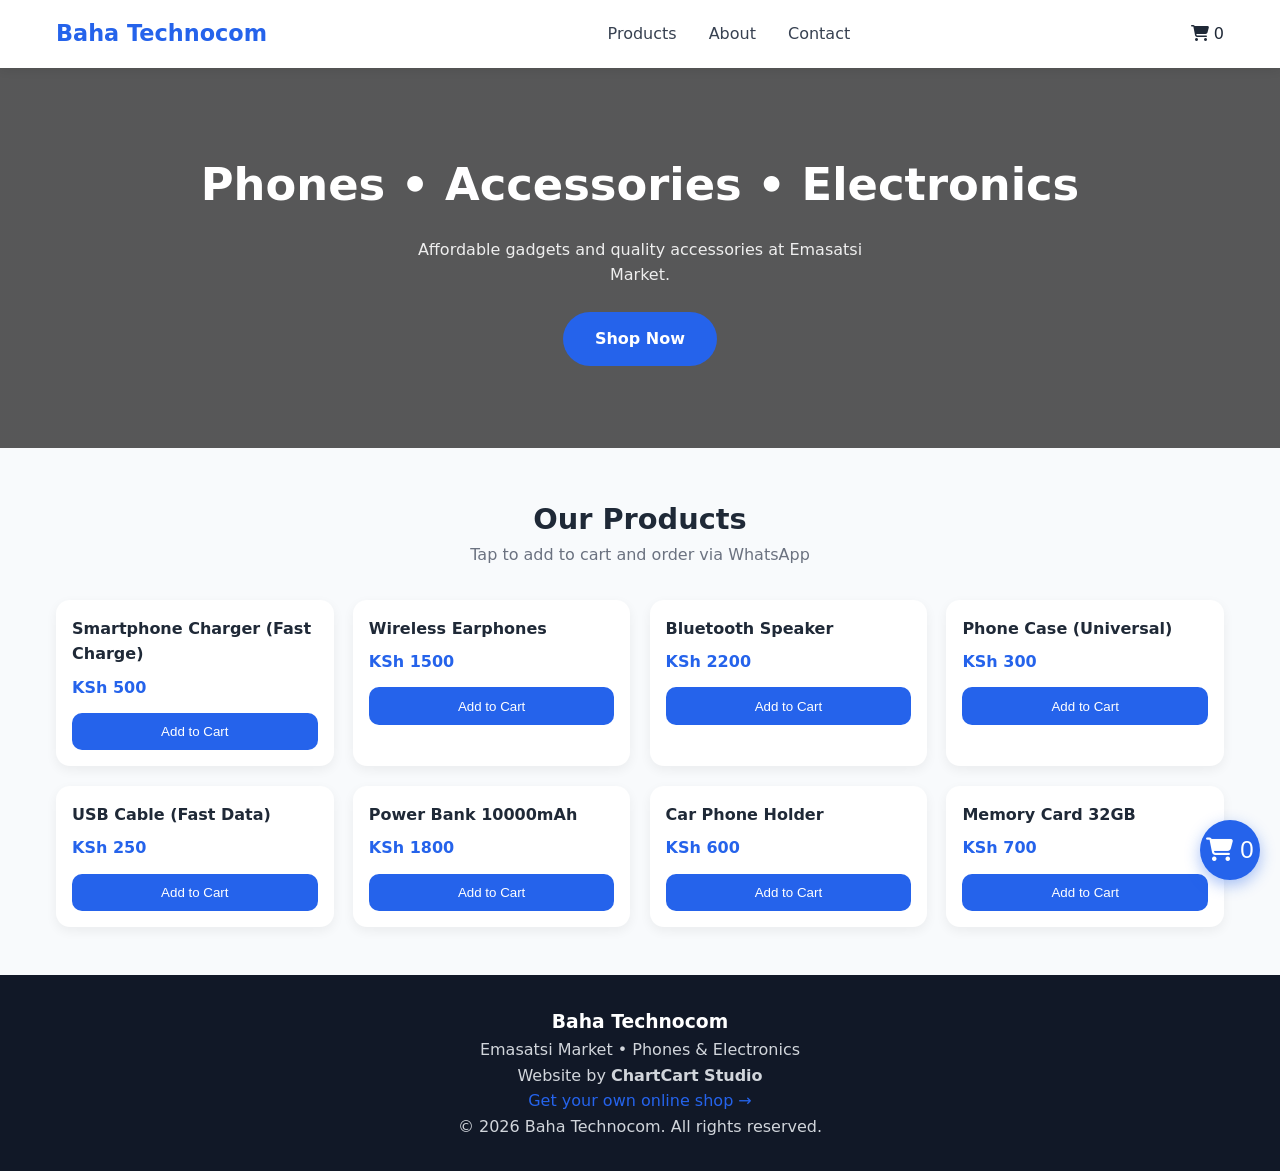
==== index.html @ d466d5eb "Add files via upload" ====
<!DOCTYPE html>
<html lang="en">
<head>
    <meta charset="UTF-8">
    <meta name="viewport" content="width=device-width, initial-scale=1.0">
    <meta name="description" content="Baha Technocom - Phones, electronics & accessories at affordable prices in Emasatsi Market. Order easily via WhatsApp.">
    
    <title>Baha Technocom | Electronics & Phone Accessories</title>

    <link rel="stylesheet" href="style.css">
    <link rel="stylesheet" href="https://cdnjs.cloudflare.com/ajax/libs/font-awesome/6.5.1/css/all.min.css">
</head>

<body>

    <!-- NAVBAR -->
    <nav class="navbar">
        <div class="nav-container">
            <div class="logo">
                <h1>Baha Technocom</h1>
            </div>

            <div class="nav-links">
                <a href="#menu">Products</a>
                <a href="about.html">About</a>
                <a href="contact.html">Contact</a>
            </div>

            <div class="cart-icon" onclick="toggleCart()">
                <i class="fas fa-shopping-cart"></i>
                <span id="cart-count" class="cart-count">0</span>
            </div>

            <button class="hamburger" onclick="toggleMobileMenu()">
                <i class="fas fa-bars"></i>
            </button>
        </div>

        <!-- MOBILE MENU -->
        <div id="mobile-menu" class="mobile-menu">
            <a href="#menu" onclick="toggleMobileMenu()">Products</a>
            <a href="about.html" onclick="toggleMobileMenu()">About</a>
            <a href="contact.html" onclick="toggleMobileMenu()">Contact</a>
        </div>
    </nav>

    <!-- HERO -->
    <header class="hero">
        <div class="hero-content">
            <h2>Phones • Accessories • Electronics</h2>
            <p>Affordable gadgets and quality accessories at Emasatsi Market.</p>
            <a href="#menu" class="btn-primary">Shop Now</a>
        </div>
    </header>

    <!-- PRODUCTS -->
    <section id="menu" class="menu-section">
        <div class="section-header">
            <h2>Our Products</h2>
            <p>Tap to add to cart and order via WhatsApp</p>
        </div>

        <div id="products-container" class="products-grid">
            <!-- Loaded via JS -->
        </div>
    </section>

    <!-- CART SIDEBAR -->
    <div id="cart-sidebar" class="cart-sidebar">

        <div class="cart-header">
            <h3>Your Cart</h3>
            <button onclick="toggleCart()" class="close-btn">✕</button>
        </div>

        <div id="cart-items" class="cart-items"></div>

        <div class="cart-total">
            <div class="total-row">
                <span>Subtotal:</span>
                <span id="subtotal">KSh 0</span>
            </div>

            <div class="grand-total">
                <span>Total:</span>
                <span id="grand-total">KSh 0</span>
            </div>
        </div>

        <button onclick="sendOrderToWhatsApp()" class="btn-whatsapp">
            <i class="fab fa-whatsapp"></i>
            Order via WhatsApp
        </button>
    </div>

    <!-- FLOATING CART -->
    <button onclick="toggleCart()" class="floating-cart-btn">
        <i class="fas fa-shopping-cart"></i>
        <span id="floating-cart-count">0</span>
    </button>

    <!-- FOOTER -->
    <footer class="footer">
        <div class="footer-content">

            <div class="shop-info">
                <h3>Baha Technocom</h3>
                <p>Emasatsi Market • Phones & Electronics</p>
            </div>

            <div class="made-by">
                <p>Website by <strong>ChartCart Studio</strong></p>
                <a href="https://wa.me/254115652612" target="_blank" class="start-own">
                    Get your own online shop →
                </a>
            </div>

            <div class="copyright">
                &copy; 2026 Baha Technocom. All rights reserved.
            </div>

        </div>
    </footer>

    <!-- SCRIPTS -->
    <script src="config.js"></script>
    <script src="products.json"></script>
    <script src="script.js"></script>

</body>
</html>
---- style.css ----
* {
    margin: 0;
    padding: 0;
    box-sizing: border-box;
}

body {
    font-family: 'Inter', system-ui, -apple-system, sans-serif;
    line-height: 1.6;
    color: #1f2937;
    background-color: #f8fafc;
}

/* ================= NAVBAR ================= */
.navbar {
    background: white;
    box-shadow: 0 2px 10px rgba(0,0,0,0.08);
    position: sticky;
    top: 0;
    z-index: 1000;
}

.nav-container {
    max-width: 1200px;
    margin: 0 auto;
    padding: 1rem;
    display: flex;
    justify-content: space-between;
    align-items: center;
}

.logo h1 {
    font-size: 1.4rem;
    font-weight: 700;
    color: #2563eb;
}

.nav-links {
    display: none;
    gap: 2rem;
}

.nav-links a {
    text-decoration: none;
    color: #374151;
    font-weight: 500;
}

.nav-links a:hover {
    color: #2563eb;
}

.hamburger {
    background: none;
    border: none;
    font-size: 1.8rem;
    cursor: pointer;
}

/* ================= HERO ================= */
.hero {
    background: linear-gradient(rgba(0,0,0,0.65), rgba(0,0,0,0.65)),
    url('https://res.cloudinary.com/YOUR_CLOUD/image/upload/electronics-hero.jpg')
    center/cover no-repeat;

    color: white;
    text-align: center;
    padding: 5rem 1rem;
    min-height: 380px;
    display: flex;
    align-items: center;
    justify-content: center;
}

.hero-content h2 {
    font-size: 2.2rem;
    margin-bottom: 1rem;
}

.hero-content p {
    max-width: 500px;
    margin: auto;
    opacity: 0.9;
}

.btn-primary {
    margin-top: 1.5rem;
    display: inline-block;
    background: #2563eb;
    color: white;
    padding: 0.9rem 2rem;
    border-radius: 30px;
    text-decoration: none;
    font-weight: 600;
}

.btn-primary:hover {
    background: #1d4ed8;
}

/* ================= SECTION ================= */
.menu-section {
    max-width: 1200px;
    margin: 3rem auto;
    padding: 0 1rem;
}

.section-header {
    text-align: center;
    margin-bottom: 2rem;
}

.section-header h2 {
    font-size: 1.8rem;
}

.section-header p {
    color: #6b7280;
}

/* ================= PRODUCTS GRID ================= */
.products-grid {
    display: grid;
    grid-template-columns: repeat(auto-fill, minmax(180px, 1fr));
    gap: 1.2rem;
}

/* product card */
.product-card {
    background: white;
    border-radius: 14px;
    overflow: hidden;
    box-shadow: 0 4px 12px rgba(0,0,0,0.06);
    transition: transform 0.2s ease;
}

.product-card:hover {
    transform: translateY(-4px);
}

.product-image {
    width: 100%;
    height: 150px;
    object-fit: cover;
}

.product-info {
    padding: 1rem;
}

.product-info h3 {
    font-size: 1rem;
    margin-bottom: 0.5rem;
}

.price {
    color: #2563eb;
    font-weight: 700;
    margin-bottom: 0.8rem;
}

.add-to-cart-btn {
    width: 100%;
    background: #2563eb;
    color: white;
    border: none;
    padding: 0.7rem;
    border-radius: 10px;
    cursor: pointer;
}

.add-to-cart-btn:hover {
    background: #1d4ed8;
}

/* ================= CART ================= */
.cart-sidebar {
    position: fixed;
    right: -100%;
    top: 0;
    width: 100%;
    max-width: 380px;
    height: 100vh;
    background: white;
    box-shadow: -5px 0 20px rgba(0,0,0,0.15);
    transition: right 0.3s ease;
    display: flex;
    flex-direction: column;
    z-index: 2000;
}

.cart-sidebar.open {
    right: 0;
}

.cart-header {
    padding: 1rem;
    border-bottom: 1px solid #eee;
    display: flex;
    justify-content: space-between;
}

.close-btn {
    border: none;
    background: none;
    font-size: 1.5rem;
    cursor: pointer;
}

.cart-items {
    flex: 1;
    padding: 1rem;
    overflow-y: auto;
}

.cart-total {
    padding: 1rem;
    border-top: 1px solid #eee;
}

.total-row, .grand-total {
    display: flex;
    justify-content: space-between;
    margin: 0.5rem 0;
}

.grand-total {
    font-weight: 700;
    font-size: 1.2rem;
}

/* ================= WHATSAPP BUTTON ================= */
.btn-whatsapp {
    margin: 1rem;
    background: #25D366;
    color: white;
    border: none;
    padding: 1rem;
    border-radius: 30px;
    font-weight: 600;
    cursor: pointer;
}

/* ================= FLOATING CART ================= */
.floating-cart-btn {
    position: fixed;
    bottom: 20px;
    right: 20px;
    background: #2563eb;
    color: white;
    width: 60px;
    height: 60px;
    border-radius: 50%;
    border: none;
    font-size: 1.5rem;
    box-shadow: 0 5px 15px rgba(37,99,235,0.4);
}

/* ================= FOOTER ================= */
.footer {
    background: #111827;
    color: #d1d5db;
    padding: 2rem 1rem;
    margin-top: 3rem;
    text-align: center;
}

.footer h3 {
    color: white;
}

.start-own {
    color: #2563eb;
    text-decoration: none;
}

/* ================= MOBILE MENU ================= */
.mobile-menu {
    display: none;
    flex-direction: column;
    background: white;
    padding: 1rem;
}

.mobile-menu a {
    padding: 0.8rem;
    text-decoration: none;
    color: #333;
    border-bottom: 1px solid #eee;
}

/* ================= DESKTOP IMPROVEMENTS ================= */
@media (min-width: 768px) {
    .nav-links {
        display: flex;
    }

    .hamburger {
        display: none;
    }

    .hero-content h2 {
        font-size: 2.8rem;
    }

    .products-grid {
        grid-template-columns: repeat(auto-fill, minmax(220px, 1fr));
    }

    .product-image {
        height: 180px;
    }
}
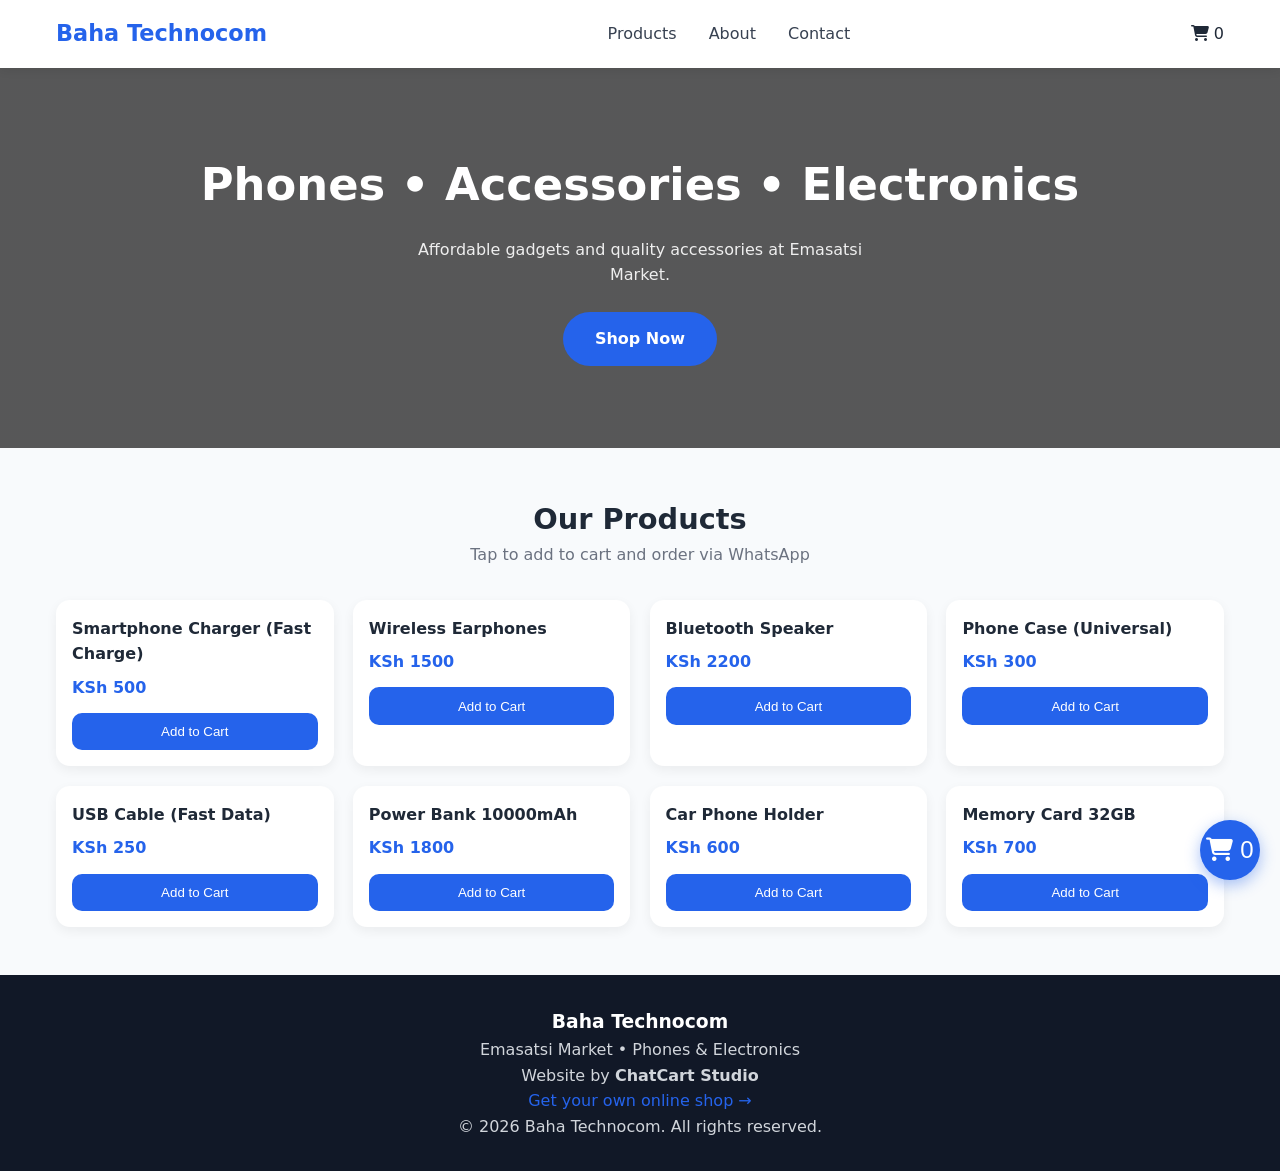
==== commit f3c200c4: "Update index.html" ====
--- a/index.html
+++ b/index.html
@@ -109,7 +109,7 @@
             </div>
 
             <div class="made-by">
-                <p>Website by <strong>ChartCart Studio</strong></p>
+                <p>Website by <strong>ChatCart Studio</strong></p>
                 <a href="https://wa.me/254115652612" target="_blank" class="start-own">
                     Get your own online shop →
                 </a>
@@ -128,4 +128,4 @@
     <script src="script.js"></script>
 
 </body>
-</html>+</html>
--- a/style.css
+++ b/style.css
@@ -59,8 +59,8 @@
 
 /* ================= HERO ================= */
 .hero {
-    background: linear-gradient(rgba(0,0,0,0.65), rgba(0,0,0,0.65)),
-    url('https://res.cloudinary.com/YOUR_CLOUD/image/upload/electronics-hero.jpg')
+    background:linear-gradient(rgba(0, 0, 0, 0.65), rgba(0, 0, 0, 0.65)),
+    url('https://res.cloudinary.com/dwaqbsthr/image/upload/v1776330790/banner%20image.png')
     center/cover no-repeat;
 
     color: white;
@@ -310,4 +310,36 @@
     .product-image {
         height: 180px;
     }
-}+}
+.about-section {
+    max-width: 1200px;
+    margin: 3rem auto;
+    padding: 0 1.5rem;
+}
+
+.about-container {
+    display: flex;
+    flex-direction: column;
+    gap: 2.5rem;
+}
+
+.values-grid {
+    display: grid;
+    grid-template-columns: repeat(auto-fill, minmax(220px, 1fr));
+    gap: 1.5rem;
+    margin-top: 1rem;
+}
+
+.value-card {
+    background: white;
+    padding: 1.5rem;
+    border-radius: 16px;
+    box-shadow: 0 4px 12px rgba(0,0,0,0.08);
+    text-align: center;
+}
+
+.value-card i {
+    font-size: 2rem;
+    color: #00c853;
+    margin-bottom: 0.8rem;
+}
